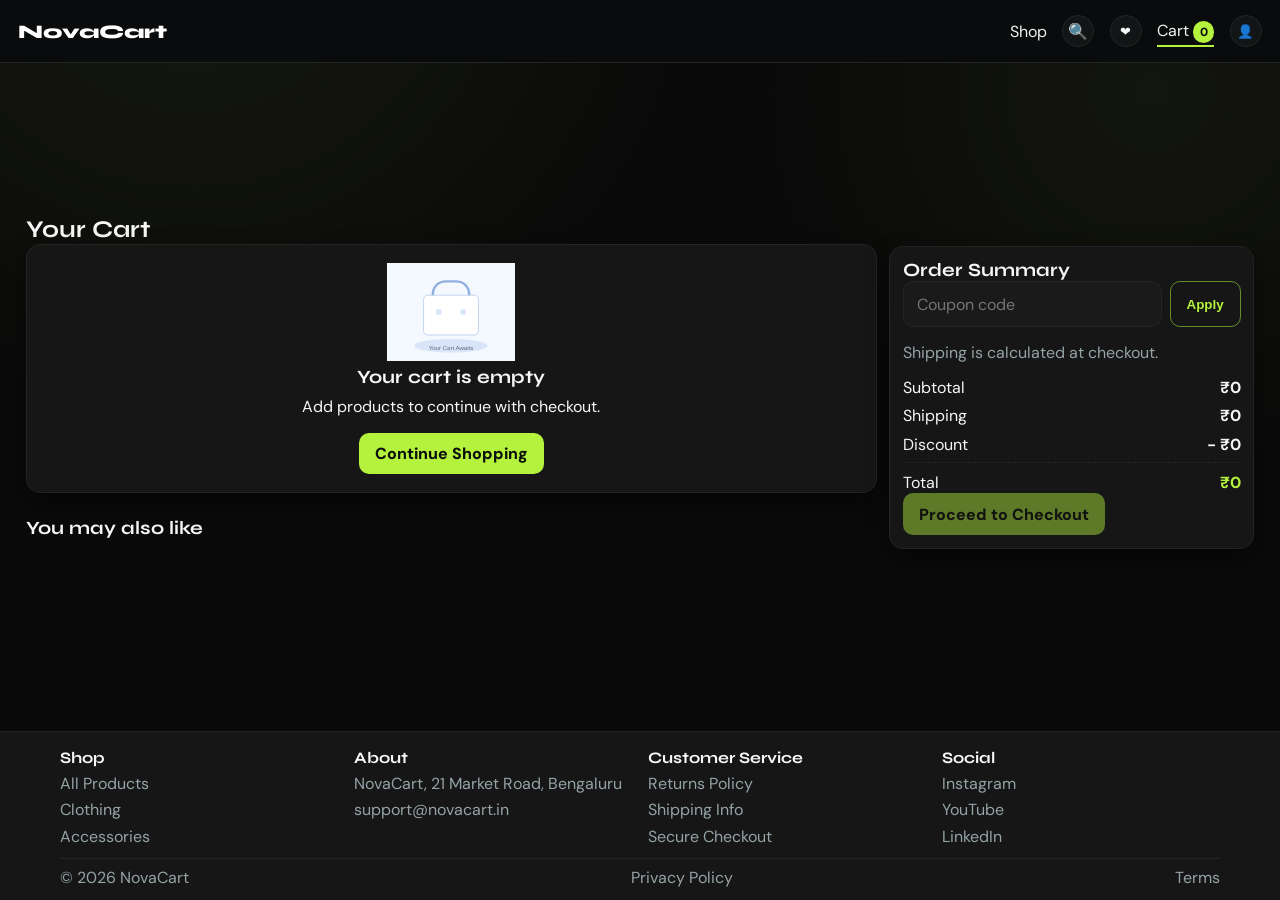
==== pages/cart.html @ 8cd54ac7 "Initial commit" ====
<!doctype html>
<html lang="en">
  <head>
    <meta charset="UTF-8">
    <meta name="viewport" content="width=device-width, initial-scale=1.0">
    <title>NovaCart | Cart</title>
    <link rel="stylesheet" href="../styles/main.css">
  </head>
  <body class="page-fade page-shell">
    <header class="site-header">
      <a href="./index.html" class="logo">NovaCart</a>
      <nav>
        <a href="./products.html">Shop</a>
        <a href="./cart.html" class="active">Cart <span class="badge" data-cart-count>0</span></a>
      </nav>
    </header>

    <main class="section cart-layout" id="cart-main">
      <section>
        <h1>Your Cart</h1>
        <section id="cart-items" class="cart-list"></section>
        <section class="section">
          <div class="section-head">
            <h3>You may also like</h3>
          </div>
          <div id="cart-recommendations" class="product-grid"></div>
        </section>
      </section>

      <aside class="totals-card reveal">
        <h3>Order Summary</h3>
        <div class="coupon-row">
          <input id="coupon-code" type="text" placeholder="Coupon code">
          <button id="apply-coupon" class="btn btn-ghost" type="button">Apply</button>
        </div>
        <p id="coupon-message" class="state"></p>
        <p id="shipping-estimate" class="state"></p>
        <p id="delivery-date" class="state"></p>
        <p><span>Subtotal</span><strong id="subtotal">Rs. 0</strong></p>
        <p><span>Shipping</span><strong id="shipping">Rs. 0</strong></p>
        <p><span>Discount</span><strong id="discount">- Rs. 0</strong></p>
        <p class="total"><span>Total</span><strong id="total">Rs. 0</strong></p>
        <a id="checkout-btn" class="btn btn-primary" href="./checkout.html">Proceed to Checkout</a>
      </aside>
    </main>

    <footer class="site-footer">
      <div class="footer-grid">
        <div>
          <h4>Shop</h4>
          <a href="./products.html">All Products</a>
          <a href="./products.html?category=clothing">Clothing</a>
          <a href="./products.html?category=accessories">Accessories</a>
        </div>
        <div>
          <h4>About</h4>
          <p>NovaCart, 21 Market Road, Bengaluru</p>
          <a href="mailto:support@novacart.in">support@novacart.in</a>
        </div>
        <div>
          <h4>Customer Service</h4>
          <a href="#">Returns Policy</a>
          <a href="#">Shipping Info</a>
          <a href="./checkout.html">Secure Checkout</a>
        </div>
        <div>
          <h4>Social</h4>
          <a href="#">Instagram</a>
          <a href="#">YouTube</a>
          <a href="#">LinkedIn</a>
        </div>
      </div>
      <p class="footer-bottom">
        <span>© <span id="year"></span> NovaCart</span>
        <a href="#">Privacy Policy</a>
        <a href="#">Terms</a>
      </p>
    </footer>

    <script type="module" src="../js/cartPage.js"></script>
  </body>
</html>
---- styles/main.css ----
@import url("https://fonts.googleapis.com/css2?family=DM+Sans:wght@400;500;700;800&family=Syne:wght@500;700;800&display=swap");

:root {
  --bg: #0a0a0a;
  --surface: #161616;
  --surface-2: #1a1a1a;
  --line: #242424;
  --ink: #f5f8f6;
  --muted: #95a3a7;
  --accent: #b5f23d;
  --accent-strong: #b5f23d;
  --danger: #ff5e5e;
  --radius: 14px;
  --shadow-soft: 0 10px 24px rgba(0, 0, 0, 0.45);
  --shadow-hover: 0 18px 36px rgba(0, 0, 0, 0.62);
  --glow: 0 0 0 1px rgba(185, 255, 59, 0.35), 0 0 26px rgba(185, 255, 59, 0.18);
}

* {
  box-sizing: border-box;
}

html,
body {
  margin: 0;
  padding: 0;
}

body {
  font-family: "DM Sans", "Segoe UI", sans-serif;
  color: var(--ink);
  background:
    radial-gradient(circle at 15% -10%, rgba(185, 255, 59, 0.07), transparent 35%),
    radial-gradient(circle at 90% 10%, rgba(185, 255, 59, 0.05), transparent 28%),
    var(--bg);
}

a {
  color: inherit;
  text-decoration: none;
}

.page-fade {
  animation: pageIn 0.35s ease;
}

@keyframes pageIn {
  from {
    opacity: 0;
    transform: translateY(4px);
  }
  to {
    opacity: 1;
    transform: translateY(0);
  }
}

.site-header {
  position: sticky;
  top: 0;
  z-index: 40;
  display: flex;
  justify-content: space-between;
  align-items: center;
  gap: 1rem;
  padding: 0.95rem 1.15rem;
  background: #090b0c;
  border-bottom: 1px solid var(--line);
}

.logo {
  font-family: "Syne", "DM Sans", sans-serif;
  font-size: 1.2rem;
  font-weight: 800;
  color: #fff;
}

nav {
  display: flex;
  gap: 0.95rem;
  align-items: center;
}

nav a {
  position: relative;
  color: #f0f3f0;
}

nav a::after {
  content: "";
  position: absolute;
  left: 0;
  bottom: -4px;
  width: 0;
  height: 2px;
  background: var(--accent);
  transition: width 0.2s ease;
}

nav a:hover::after,
nav a.active::after {
  width: 100%;
}

.badge {
  display: inline-grid;
  place-items: center;
  min-width: 1.35rem;
  height: 1.35rem;
  padding: 0 0.3rem;
  border-radius: 999px;
  font-size: 0.74rem;
  background: var(--accent);
  color: #0a0d08;
  font-weight: 800;
}

.badge-pop {
  animation: pulse 0.28s ease;
}

@keyframes pulse {
  50% {
    transform: scale(1.2);
  }
}

main {
  width: min(1280px, 96%);
  margin: 0 auto;
}

.section {
  padding: 1.25rem 0;
}

.section-head {
  display: flex;
  justify-content: space-between;
  align-items: center;
  gap: 1rem;
  margin-bottom: 1rem;
}

h1,
h2,
h3,
h4 {
  margin: 0;
  font-family: "Syne", "DM Sans", sans-serif;
}

p {
  margin: 0;
}

.hero,
.catalog-hero,
.trust-card,
.category-tile,
.detail-content,
.detail-media,
.spec-card,
.review-card,
.cart-item,
.totals-card,
.order-summary,
.empty-cart,
.faq-item,
.site-footer {
  background: var(--surface);
  border: 1px solid var(--line);
  border-radius: var(--radius);
  box-shadow: var(--shadow-soft);
}

.hero {
  margin-top: 0.65rem;
  padding: clamp(1.2rem, 3.5vw, 2.2rem);
  background:
    radial-gradient(circle at 80% 20%, rgba(185, 255, 59, 0.09), transparent 35%),
    linear-gradient(145deg, #0f1213, #14191a);
}

.hero h1 {
  margin-top: 0.5rem;
  font-size: clamp(2rem, 7vw, 3.6rem);
  line-height: 1.05;
}

.hero-copy {
  margin-top: 0.8rem;
  max-width: 620px;
  color: var(--muted);
  line-height: 1.6;
}

.eyebrow {
  font-size: 0.8rem;
  text-transform: uppercase;
  letter-spacing: 0.1em;
  color: var(--muted);
}

.hero-actions {
  margin-top: 0.9rem;
  display: flex;
  flex-wrap: wrap;
  gap: 0.6rem;
}

.catalog-hero {
  padding: 0.9rem 1rem;
}

.catalog-hero p {
  margin-top: 0.45rem;
  color: var(--muted);
}

.category-grid,
.trust-grid,
.product-grid,
.review-grid,
.faq-list,
.cart-list {
  display: grid;
  gap: 0.85rem;
}

.category-grid {
  grid-template-columns: repeat(auto-fit, minmax(190px, 1fr));
}

.trust-grid {
  grid-template-columns: repeat(auto-fit, minmax(190px, 1fr));
}

.trust-card,
.category-tile {
  padding: 1rem;
}

.trust-card p {
  margin-top: 0.3rem;
  color: var(--muted);
}

.category-tile {
  text-transform: capitalize;
  transition: transform 0.2s ease, box-shadow 0.2s ease;
}

.category-tile:hover {
  transform: translateY(-3px);
  box-shadow: var(--glow);
}

.filters {
  display: grid;
  grid-template-columns: 1fr;
  gap: 0.65rem;
  margin: 0.7rem 0 0.8rem;
}

input,
select,
textarea {
  width: 100%;
  background: var(--surface-2);
  color: var(--ink);
  border: 1px solid var(--line);
  border-radius: 10px;
  padding: 0.72rem 0.8rem;
  font: inherit;
}

input:focus,
select:focus,
textarea:focus {
  outline: 1px solid var(--accent);
  border-color: var(--accent);
}

.product-grid {
  grid-template-columns: repeat(auto-fit, minmax(220px, 1fr));
}

.product-card {
  position: relative;
  border: 1px solid var(--line);
  border-radius: 16px;
  overflow: visible;
  background: #161616;
  transition: transform 0.22s ease, box-shadow 0.22s ease, border-color 0.22s ease;
  display: flex;
  flex-direction: column;
}

.product-card:hover {
  transform: scale(1.015) translateY(-4px);
  border-color: rgba(185, 255, 59, 0.7);
  box-shadow: var(--glow), var(--shadow-hover);
}

.product-image-wrap {
  position: relative;
  display: block;
  height: 180px;
  overflow: hidden;
  background: #111111;
}

.product-image {
  width: 100%;
  height: 100%;
  object-fit: cover;
  transition: transform 0.45s ease;
}

.product-card:hover .product-image {
  transform: scale(1.06);
}

.wish-btn {
  position: absolute;
  top: 0.55rem;
  right: 0.55rem;
  width: 2rem;
  height: 2rem;
  border-radius: 50%;
  border: 1px solid var(--line);
  background: rgba(255, 77, 77, 0.06);
  color: #ff6b6b;
  cursor: pointer;
}

.wish-btn.active {
  border-color: #ff4d4d;
  background: rgba(255, 77, 77, 0.15);
  color: #ff4d4d;
}

.product-content {
  padding: 0.75rem;
  display: flex;
  flex-direction: column;
  gap: 0.38rem;
  min-height: 190px;
}

.chip {
  display: inline-block;
  padding: 0.2rem 0.55rem;
  border-radius: 999px;
  text-transform: capitalize;
  background: rgba(185, 255, 59, 0.13);
  border: 1px solid rgba(185, 255, 59, 0.35);
  color: var(--accent-strong);
  font-size: 0.75rem;
}

.product-content h3 {
  margin-top: 0.18rem;
  font-size: 14px;
  line-height: 1.3;
  display: -webkit-box;
  -webkit-line-clamp: 2;
  -webkit-box-orient: vertical;
  overflow: hidden;
}

.product-content > p:not(.rating-row) {
  margin-top: 0;
  color: var(--muted);
  font-size: 11px;
  line-height: 1.4;
  display: -webkit-box;
  -webkit-line-clamp: 2;
  -webkit-box-orient: vertical;
  overflow: hidden;
}

.rating-row {
  margin-top: 0;
  display: flex;
  gap: 0.45rem;
  color: var(--muted);
  font-size: 12px;
}

.stars {
  color: #ffde73;
}

.product-row {
  margin-top: 0.65rem;
  display: flex;
  justify-content: space-between;
  align-items: center;
  gap: 0.6rem;
}

.price-pop,
.line-total,
.price,
.total strong {
  color: var(--accent);
  font-weight: 800;
}

.add-cart-inline {
  margin-top: auto;
  width: 100%;
  background: #b5f23d;
  color: #000;
  font-weight: 800;
}

.btn {
  position: relative;
  overflow: hidden;
  border-radius: 10px;
  border: 0;
  padding: 0.65rem 1rem;
  font-weight: 800;
  cursor: pointer;
  display: inline-flex;
  align-items: center;
  justify-content: center;
  gap: 0.3rem;
}

.btn-primary {
  background: var(--accent);
  color: #0b0f0a;
}

.btn-primary:hover {
  filter: brightness(1.08);
}

.btn-ghost {
  background: transparent;
  color: var(--accent);
  border: 1px solid rgba(185, 255, 59, 0.5);
}

.btn-ghost:hover {
  background: rgba(185, 255, 59, 0.12);
}

.remove-btn {
  color: #ff8d8d;
  border-color: #a33c3c;
}

.remove-btn:hover {
  color: #fff;
  border-color: #b53d3d;
  background: rgba(181, 61, 61, 0.2);
}

.btn-small {
  padding: 0.48rem 0.72rem;
  font-size: 0.84rem;
}

.discount-badge {
  position: absolute;
  top: 0.6rem;
  left: 0.6rem;
  z-index: 3;
  padding: 0.18rem 0.45rem;
  border-radius: 999px;
  background: #ff4747;
  color: #fff;
  font-size: 0.76rem;
  font-weight: 700;
}

.price-stack {
  display: flex;
  align-items: center;
  gap: 0.45rem;
  flex-wrap: nowrap;
  white-space: nowrap;
}

.old-price {
  color: #8d989b;
  text-decoration: line-through;
  font-size: 0.86rem;
}

.discount-text {
  color: #7edb4f;
  font-size: 0.76rem;
  font-weight: 700;
}

.btn-large {
  width: 100%;
  margin-top: 0.5rem;
}

.btn-disabled {
  opacity: 0.45;
  pointer-events: none;
}

.ripple {
  position: absolute;
  width: 16px;
  height: 16px;
  border-radius: 50%;
  transform: translate(-50%, -50%);
  background: rgba(0, 0, 0, 0.2);
  animation: ripple 0.45s ease;
}

@keyframes ripple {
  to {
    width: 180px;
    height: 180px;
    opacity: 0;
  }
}

.reveal {
  opacity: 0;
  transform: translateY(14px);
  transition: opacity 0.35s ease, transform 0.35s ease;
}

.reveal.revealed {
  opacity: 1;
  transform: translateY(0);
}

.refresh-fade {
  animation: refreshFade 0.25s ease;
}

@keyframes refreshFade {
  from {
    opacity: 0.5;
  }
  to {
    opacity: 1;
  }
}

.back-link,
.state,
.meta-line,
.detail-content > p {
  color: var(--muted);
}

.detail-layout {
  display: grid;
  gap: 0.75rem;
}

.detail-media {
  overflow: hidden;
}

.detail-image {
  width: 100%;
  max-height: 480px;
  object-fit: cover;
}

.thumb-row {
  display: flex;
  gap: 0.45rem;
  padding: 0.6rem;
}

.thumb {
  border: 1px solid var(--line);
  border-radius: 8px;
  width: 78px;
  height: 58px;
  background: #0e1112;
  overflow: hidden;
  padding: 0;
}

.thumb img {
  width: 100%;
  height: 100%;
  object-fit: cover;
}

.thumb-active {
  border-color: var(--accent);
}

.detail-content {
  padding: 0.8rem;
}

.field-label {
  display: block;
  margin-top: 0.75rem;
  margin-bottom: 0.35rem;
  color: var(--muted);
}

.qty-input {
  max-width: 110px;
}

.size-select {
  max-width: 150px;
}

.spec-card {
  margin-top: 0.65rem;
  padding: 0.65rem;
}

.spec-card p {
  margin-top: 0.35rem;
  display: flex;
  justify-content: space-between;
  gap: 1rem;
}

.review-grid {
  grid-template-columns: repeat(auto-fit, minmax(220px, 1fr));
  margin-top: 0.6rem;
}

.review-card {
  padding: 0.7rem;
}

.review-card p {
  margin-top: 0.35rem;
}

.cart-layout {
  display: grid;
  gap: 0.75rem;
}

.cart-item {
  display: grid;
  gap: 0.55rem;
  padding: 0.65rem;
  align-items: center;
}

.cart-thumb {
  width: 92px;
  max-width: 100%;
  border-radius: 8px;
  border: 1px solid var(--line);
}

.stepper {
  display: flex;
  align-items: center;
  gap: 0.35rem;
}

.stepper button {
  width: 2rem;
  height: 2rem;
  border: 1px solid var(--line);
  border-radius: 8px;
  color: var(--ink);
  background: #1a1f21;
}

.stepper .qty-input {
  width: 72px;
}

.totals-card,
.order-summary {
  padding: 0.8rem;
}

.coupon-row {
  display: grid;
  grid-template-columns: 1fr auto;
  gap: 0.5rem;
}

.totals-card p,
.order-summary p,
.order-summary li {
  margin-top: 0.45rem;
  display: flex;
  justify-content: space-between;
  gap: 1rem;
}

.total {
  margin-top: 0.65rem;
  padding-top: 0.6rem;
  border-top: 1px dashed var(--line);
}

.empty-cart {
  text-align: center;
  padding: 1.1rem 0.85rem;
}

.empty-cart img {
  width: 128px;
}

.empty-cart p {
  margin: 0.5rem 0 1rem;
}

.checkout-layout {
  display: grid;
  gap: 0.75rem;
}

.checkout-form {
  display: grid;
  gap: 0.6rem;
}

fieldset {
  margin: 0;
  border: 1px solid var(--line);
  border-radius: 10px;
  padding: 0.65rem;
}

fieldset label {
  display: block;
  margin-top: 0.35rem;
}

.secure-note {
  margin-top: 0.45rem;
  color: var(--accent);
  font-weight: 700;
}

.payment-icons {
  display: flex;
  flex-wrap: wrap;
  gap: 0.45rem;
}

.payment-icons span {
  border: 1px solid var(--line);
  background: #15191b;
  border-radius: 999px;
  padding: 0.25rem 0.62rem;
  font-size: 0.78rem;
}

.order-summary ul {
  list-style: none;
  margin: 0;
  padding: 0;
}

.error-box {
  color: #ff8181;
}

.success-box {
  color: var(--accent);
}

.faq-item button {
  width: 100%;
  border: 0;
  background: transparent;
  color: var(--ink);
  text-align: left;
  padding: 0.85rem;
  font: inherit;
  font-weight: 700;
}

.faq-item p {
  display: none;
  padding: 0 0.85rem 0.85rem;
}

.faq-item.open p {
  display: block;
}

.site-footer {
  margin-top: 1.2rem;
  border-radius: 0;
  border-left: 0;
  border-right: 0;
  border-bottom: 0;
  padding: 1rem 3% 0.75rem;
}

.footer-grid {
  width: min(1160px, 100%);
  margin: 0 auto;
  display: grid;
  gap: 1rem;
  grid-template-columns: repeat(auto-fit, minmax(170px, 1fr));
}

.footer-grid a,
.footer-grid p {
  display: block;
  margin-top: 0.35rem;
  color: var(--muted);
}

.footer-bottom {
  width: min(1160px, 100%);
  margin: 0.7rem auto 0;
  padding-top: 0.5rem;
  border-top: 1px solid var(--line);
  display: flex;
  flex-wrap: wrap;
  justify-content: space-between;
  gap: 0.7rem;
  color: var(--muted);
}

.toast-root {
  position: fixed;
  right: 1rem;
  bottom: 1rem;
  z-index: 999;
  display: grid;
  gap: 0.45rem;
}

.toast {
  opacity: 0;
  transform: translateY(8px);
  background: #0f1510;
  border: 1px solid rgba(185, 255, 59, 0.45);
  color: var(--ink);
  border-radius: 10px;
  padding: 0.6rem 0.9rem;
  box-shadow: var(--glow);
  transition: opacity 0.2s ease, transform 0.2s ease;
}

.toast.show {
  opacity: 1;
  transform: translateY(0);
}

@media (min-width: 760px) {
  .section {
    padding: 1.5rem 0;
  }

  .filters {
    grid-template-columns: 1.2fr 0.8fr 0.8fr;
  }

  .detail-layout {
    grid-template-columns: 1fr 1fr;
  }

  .cart-layout {
    grid-template-columns: 7fr 3fr;
    align-items: start;
  }

  .cart-item {
    grid-template-columns: 92px 1fr 144px 110px auto;
  }

  .checkout-layout {
    grid-template-columns: 1.4fr 1fr;
  }
}

.page-shell {
  min-height: 100vh;
  display: flex;
  flex-direction: column;
}

.page-shell main {
  flex: 1;
}

.page-shell .site-footer {
  margin-top: auto;
}

.mobile-menu-btn,
.mobile-only {
  display: none;
}

.profile-menu {
  position: relative;
}

.nav-icon,
.nav-wishlist-btn {
  border: 1px solid var(--line);
  border-radius: 999px;
  width: 2rem;
  height: 2rem;
  display: inline-flex;
  align-items: center;
  justify-content: center;
  background: #111516;
  color: var(--ink);
  position: relative;
}

.badge-red {
  background: #ff4747;
  color: #fff;
  min-width: 1.05rem;
  height: 1.05rem;
  position: absolute;
  top: -0.35rem;
  right: -0.35rem;
  font-size: 0.64rem;
}

.profile-btn {
  border: 1px solid var(--line);
  background: #111516;
  color: var(--ink);
  border-radius: 999px;
  width: 2rem;
  height: 2rem;
}

.profile-dropdown {
  position: absolute;
  right: 0;
  top: 2.3rem;
  min-width: 180px;
  display: none;
  padding: 0.5rem;
  border-radius: 10px;
  border: 1px solid var(--line);
  background: #121617;
  box-shadow: var(--shadow-soft);
}

.profile-dropdown a {
  display: block;
  padding: 0.45rem 0.55rem;
  border-radius: 8px;
}

.profile-dropdown a:hover {
  background: rgba(185, 255, 59, 0.12);
}

.profile-menu.open .profile-dropdown {
  display: block;
}

.mobile-drawer {
  position: fixed;
  top: 0;
  left: -260px;
  width: 250px;
  height: 100vh;
  z-index: 120;
  background: #0f1314;
  border-right: 1px solid var(--line);
  padding: 1rem;
  transition: left 0.2s ease;
}

.mobile-drawer a {
  display: block;
  padding: 0.55rem 0.2rem;
}

.mobile-drawer.open {
  left: 0;
}

.shop-wrap {
  display: grid;
  grid-template-columns: 240px minmax(0, 1fr);
  gap: 1rem;
  align-items: start;
}

.top-chip-strip {
  display: flex;
  gap: 0.5rem;
  overflow: auto;
  padding-bottom: 0.3rem;
  margin-bottom: 0.6rem;
}

.chip-toggle {
  white-space: nowrap;
  border: 1px solid #2a2a2a;
  background: #111;
  color: #d6ddd9;
  border-radius: 999px;
  padding: 0.45rem 0.75rem;
  font-weight: 700;
}

.chip-toggle.active {
  background: var(--accent);
  color: #0a0a0a;
  border-color: var(--accent);
}

.shop-sidebar {
  border: 1px solid var(--line);
  border-radius: 12px;
  background: #111111;
  padding: 0.85rem;
  position: sticky;
  top: 56px;
  height: calc(100vh - 56px);
  overflow-y: auto;
}

.shop-main {
  min-width: 0;
}

.sidebar-head {
  display: flex;
  justify-content: space-between;
  align-items: center;
  gap: 0.5rem;
}

.sidebar-head h3 {
  display: flex;
  align-items: center;
  gap: 0.4rem;
}

.sidebar-head-actions {
  display: flex;
  align-items: center;
  gap: 0.45rem;
}

.small-badge {
  display: inline-grid;
  place-items: center;
  min-width: 1.35rem;
  height: 1.35rem;
  border-radius: 999px;
  background: #1c2318;
  border: 1px solid rgba(181, 242, 61, 0.5);
  color: var(--accent);
  font-size: 0.74rem;
}

.clear-filters-link {
  border: 0;
  background: transparent;
  color: #c6cecb;
  font: inherit;
  font-size: 0.86rem;
  cursor: pointer;
}

.clear-filters-link:hover {
  color: #ff6363;
}

.filter-group {
  margin-top: 0.75rem;
  padding-top: 0.6rem;
  border-top: 1px solid var(--line);
}

.filter-block {
  margin-top: 0.85rem;
  padding-top: 0.75rem;
  border-top: 1px solid var(--line);
}

.filter-group label {
  display: block;
  margin-top: 0.4rem;
}

.pill-group {
  display: flex;
  flex-direction: column;
  gap: 0.4rem;
}

.pill-btn {
  text-transform: capitalize;
  border: 1px solid #242424;
  background: #1a1a1a;
  color: #b7c0bd;
  border-radius: 999px;
  width: 100%;
  height: 34px;
  padding: 0 0.7rem;
  text-align: left;
  font-weight: 600;
}

.pill-btn.active {
  background: #b5f23d;
  color: #000;
  border-color: #b5f23d;
}

.range-wrap {
  position: relative;
  height: 24px;
  --from: 0%;
  --to: 100%;
}

.range-wrap::before {
  content: "";
  position: absolute;
  top: 50%;
  left: 0;
  right: 0;
  height: 6px;
  transform: translateY(-50%);
  border-radius: 999px;
  background: #2d3335;
}

.range-wrap::after {
  content: "";
  position: absolute;
  top: 50%;
  left: var(--from);
  width: calc(var(--to) - var(--from));
  height: 6px;
  transform: translateY(-50%);
  border-radius: 999px;
  background: #b5f23d;
}

.range-wrap input[type="range"] {
  appearance: none;
  -webkit-appearance: none;
  position: absolute;
  width: 100%;
  left: 0;
  top: 0;
  background: transparent;
  pointer-events: none;
  padding: 0;
  border: 0;
}

.range-wrap input[type="range"]::-webkit-slider-runnable-track {
  height: 6px;
  border-radius: 999px;
  background: transparent;
}

.range-wrap input[type="range"]::-webkit-slider-thumb {
  -webkit-appearance: none;
  appearance: none;
  width: 16px;
  height: 16px;
  border-radius: 50%;
  border: 2px solid #000;
  background: #b5f23d;
  margin-top: -5px;
  pointer-events: auto;
}

.range-wrap input[type="range"]::-moz-range-track {
  height: 6px;
  border-radius: 999px;
  background: transparent;
}

.range-wrap input[type="range"]::-moz-range-thumb {
  width: 16px;
  height: 16px;
  border-radius: 50%;
  border: 2px solid #000;
  background: #b5f23d;
  pointer-events: auto;
}

.range-value {
  margin-bottom: 0.4rem;
  color: var(--accent);
  font-weight: 700;
  font-size: 0.92rem;
}

.rating-button-group {
  display: grid;
  gap: 0.4rem;
}

.rating-btn {
  border: 1px solid #2b2b2b;
  background: #151515;
  color: #cfd6d3;
  border-radius: 10px;
  height: 34px;
  padding: 0 0.6rem;
  text-align: left;
  font-weight: 600;
  display: flex;
  align-items: center;
  justify-content: space-between;
}

.rating-btn.active {
  border-color: #7d6033;
  background: rgba(214, 173, 108, 0.2);
}

.rating-btn .stars {
  color: #f0c861;
}

.stock-row {
  display: flex;
  align-items: center;
  justify-content: space-between;
  gap: 0.5rem;
  font-size: 0.93rem;
  color: #c8cfcc;
}

.toggle-pill {
  width: 40px;
  height: 22px;
  border: 1px solid #303030;
  background: #2a2a2a;
  border-radius: 999px;
  padding: 0;
  display: inline-flex;
  align-items: center;
  justify-content: flex-start;
  cursor: pointer;
  transition: background 0.2s ease;
}

.toggle-knob {
  width: 18px;
  height: 18px;
  border-radius: 50%;
  background: #f2f2f2;
  margin-left: 1px;
  transition: transform 0.2s ease, background 0.2s ease;
}

.toggle-pill.on {
  border-color: #b5f23d;
  background: #b5f23d;
}

.toggle-pill.on .toggle-knob {
  transform: translateX(18px);
  background: #0f0f0f;
}

.search-box {
  position: relative;
  flex: 1;
  min-width: 200px;
}

.search-suggestions {
  position: absolute;
  top: 2.7rem;
  left: 0;
  right: 0;
  z-index: 8;
  border: 1px solid var(--line);
  border-radius: 10px;
  background: #111617;
  overflow: hidden;
}

.search-empty {
  padding: 0.65rem;
}

.suggestion-item {
  display: grid;
  grid-template-columns: 36px 1fr auto;
  gap: 0.55rem;
  align-items: center;
  padding: 0.5rem;
  border-top: 1px solid #20282b;
}

.suggestion-item:first-child {
  border-top: 0;
}

.suggestion-item img {
  width: 36px;
  height: 36px;
  object-fit: cover;
  border-radius: 6px;
}

.sort-select {
  appearance: none;
  -webkit-appearance: none;
  min-width: 180px;
  background-image: linear-gradient(45deg, transparent 50%, var(--accent) 50%),
    linear-gradient(135deg, var(--accent) 50%, transparent 50%);
  background-position: calc(100% - 18px) 16px, calc(100% - 13px) 16px;
  background-size: 5px 5px, 5px 5px;
  background-repeat: no-repeat;
  padding-right: 2.2rem;
}

.results-count {
  margin-bottom: 0;
  color: var(--muted);
  margin-left: auto;
  white-space: nowrap;
}

.dense-grid {
  grid-template-columns: repeat(4, minmax(0, 1fr));
}

.shop-toolbar {
  display: flex;
  align-items: center;
  gap: 12px;
}

.ok {
  color: #8ff5a9;
}

.error {
  color: #ff8e8e;
}

.tab-row {
  display: flex;
  flex-wrap: wrap;
  gap: 0.45rem;
}

.tab-row .btn.active {
  background: rgba(185, 255, 59, 0.18);
}

.tab-panel {
  margin-top: 0.7rem;
  border: 1px solid var(--line);
  border-radius: 10px;
  padding: 0.8rem;
  background: #101415;
}

.hidden {
  display: none;
}

.cta-row {
  display: grid;
  gap: 0.5rem;
}

.orders-list {
  display: grid;
  gap: 0.8rem;
}

.order-card {
  border: 1px solid var(--line);
  border-radius: 12px;
  background: #0f1314;
  padding: 0.8rem;
}

.order-head {
  display: flex;
  justify-content: space-between;
  gap: 0.7rem;
}

.status {
  padding: 0.18rem 0.5rem;
  border-radius: 999px;
  font-size: 0.8rem;
}

.status-processing {
  background: rgba(255, 219, 133, 0.16);
  color: #ffd167;
}

.status-shipped {
  background: rgba(129, 196, 255, 0.16);
  color: #81c4ff;
}

.status-delivered {
  background: rgba(131, 236, 165, 0.16);
  color: #83eca5;
}

.status-cancelled {
  background: rgba(255, 141, 141, 0.16);
  color: #ff8d8d;
}

.thumb-strip {
  display: flex;
  gap: 0.4rem;
  margin: 0.6rem 0;
}

.thumb-strip img {
  width: 48px;
  height: 48px;
  border-radius: 8px;
  object-fit: cover;
}

.order-details {
  display: none;
  margin-top: 0.6rem;
  border-top: 1px solid var(--line);
  padding-top: 0.55rem;
}

.order-details.open {
  display: block;
}

.timeline {
  display: flex;
  flex-wrap: wrap;
  gap: 0.35rem;
}

.timeline span {
  padding: 0.2rem 0.5rem;
  border-radius: 999px;
  border: 1px solid var(--line);
  color: var(--muted);
}

.timeline span.active {
  border-color: rgba(185, 255, 59, 0.5);
  color: var(--accent);
}

.profile-wrap {
  display: grid;
  gap: 0.8rem;
}

.profile-card {
  border: 1px solid var(--line);
  border-radius: 12px;
  background: #0f1314;
  padding: 0.8rem;
  display: grid;
  gap: 0.55rem;
}

.avatar-preview {
  width: 76px;
  height: 76px;
  object-fit: cover;
  border-radius: 50%;
  border: 1px solid var(--line);
}

.address-item {
  display: flex;
  justify-content: space-between;
  gap: 0.7rem;
  margin-bottom: 0.5rem;
}

.cart-empty {
  min-height: calc(100vh - 240px);
  align-items: center;
}

.toast-success {
  border-color: #8ff5a9;
}

.toast-error {
  border-color: #ff8e8e;
}

.toast-warn {
  border-color: #ffe079;
}

.toast.hide {
  opacity: 0;
  transform: translateY(14px);
}

.wishlist-empty {
  text-align: center;
  border: 1px solid var(--line);
  border-radius: 12px;
  background: #111516;
  padding: 1.5rem 1rem;
}

.wishlist-empty-icon {
  font-size: 80px;
  line-height: 1;
}

.wishlist-card {
  border: 1px solid var(--line);
  border-radius: 12px;
  background: #111516;
  padding: 0.7rem;
  display: grid;
  grid-template-columns: 42px 64px 1fr auto auto;
  gap: 0.6rem;
  align-items: center;
}

.wishlist-card img {
  width: 64px;
  height: 64px;
  border-radius: 8px;
  object-fit: cover;
}

.wishlist-emoji {
  display: grid;
  place-items: center;
  width: 42px;
  height: 42px;
  font-size: 22px;
}

.wishlist-drawer {
  position: fixed;
  top: 0;
  right: -420px;
  width: min(400px, 92vw);
  height: 100vh;
  z-index: 150;
  background: #0f1314;
  border-left: 1px solid var(--line);
  padding: 0.85rem;
  transition: right 0.22s ease;
  overflow: auto;
}

.wishlist-drawer.open {
  right: 0;
}

.wishlist-drawer-head {
  display: flex;
  justify-content: space-between;
  align-items: center;
  gap: 0.6rem;
  margin-bottom: 0.65rem;
}

.wishlist-drawer-items {
  display: grid;
  gap: 0.6rem;
}

@media (max-width: 979px) {
  .shop-wrap {
    grid-template-columns: 1fr;
  }

  .shop-main {
    order: 1;
  }

  .shop-sidebar {
    order: 2;
  }

  .shop-sidebar {
    position: fixed;
    top: 0;
    right: -290px;
    width: 280px;
    height: 100vh;
    overflow: auto;
    z-index: 140;
    border-radius: 0;
    transition: right 0.2s ease;
  }

  .shop-sidebar.open {
    right: 0;
  }

  .mobile-only {
    display: inline-flex;
  }

  .filters {
    grid-template-columns: 1fr;
  }

  .shop-toolbar {
    flex-wrap: wrap;
    align-items: stretch;
  }

  .results-count {
    margin-left: 0;
  }
}

@media (max-width: 760px) {
  .mobile-menu-btn {
    display: inline-flex;
    border: 1px solid var(--line);
    background: #111516;
    color: var(--ink);
    border-radius: 8px;
    padding: 0.35rem 0.5rem;
  }

  nav {
    margin-left: auto;
  }

  .cart-layout {
    grid-template-columns: 1fr;
  }

  .dense-grid {
    grid-template-columns: repeat(2, minmax(0, 1fr));
  }

  .wishlist-card {
    grid-template-columns: 1fr;
    text-align: left;
  }

  .wishlist-emoji {
    display: none;
  }
}

@media (min-width: 761px) and (max-width: 1024px) {
  .dense-grid {
    grid-template-columns: repeat(3, minmax(0, 1fr));
  }
}
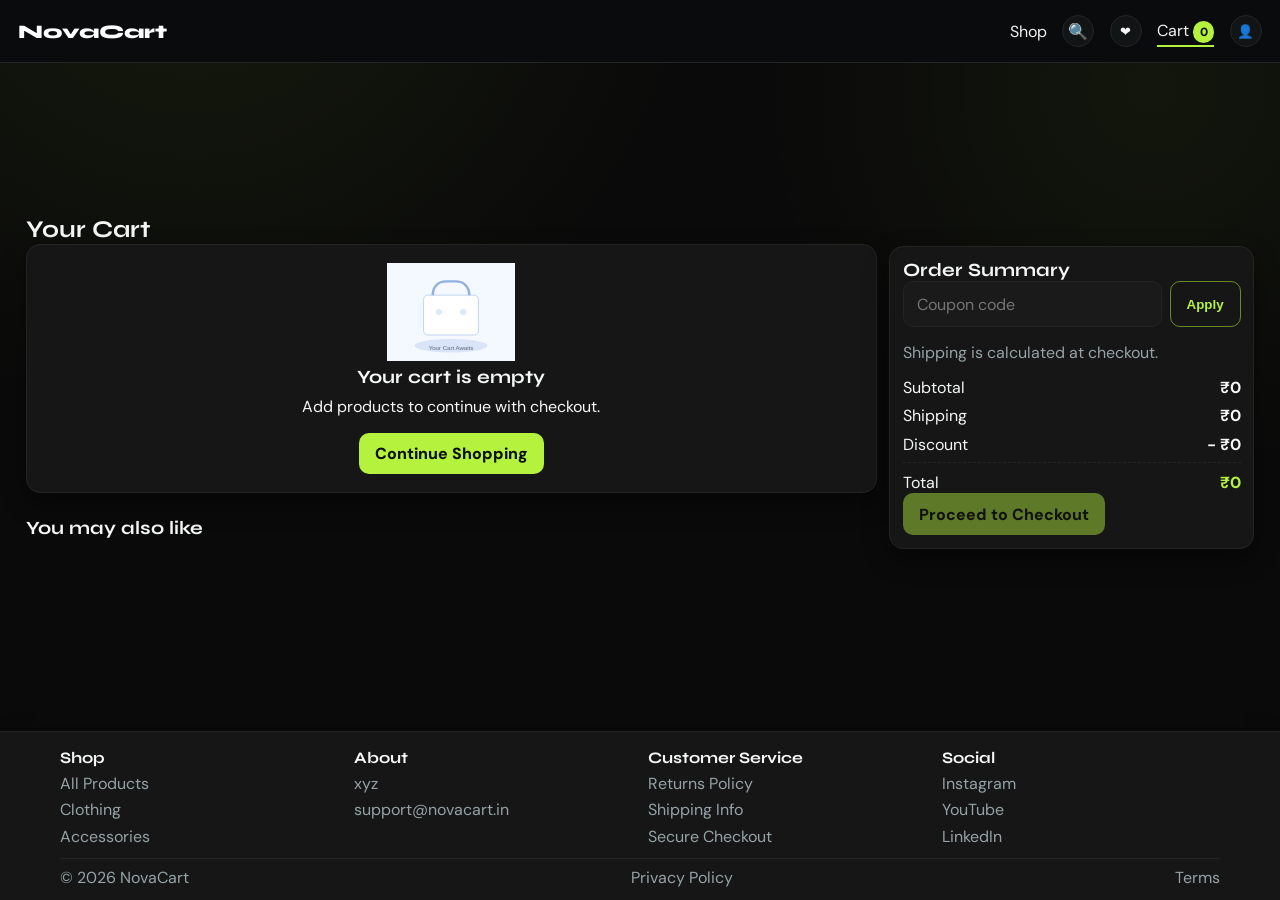
==== commit bba3e488: "Update About location text to xyz" ====
--- a/pages/cart.html
+++ b/pages/cart.html
@@ -54,7 +54,7 @@
         </div>
         <div>
           <h4>About</h4>
-          <p>NovaCart, 21 Market Road, Bengaluru</p>
+          <p>xyz</p>
           <a href="mailto:support@novacart.in">support@novacart.in</a>
         </div>
         <div>
